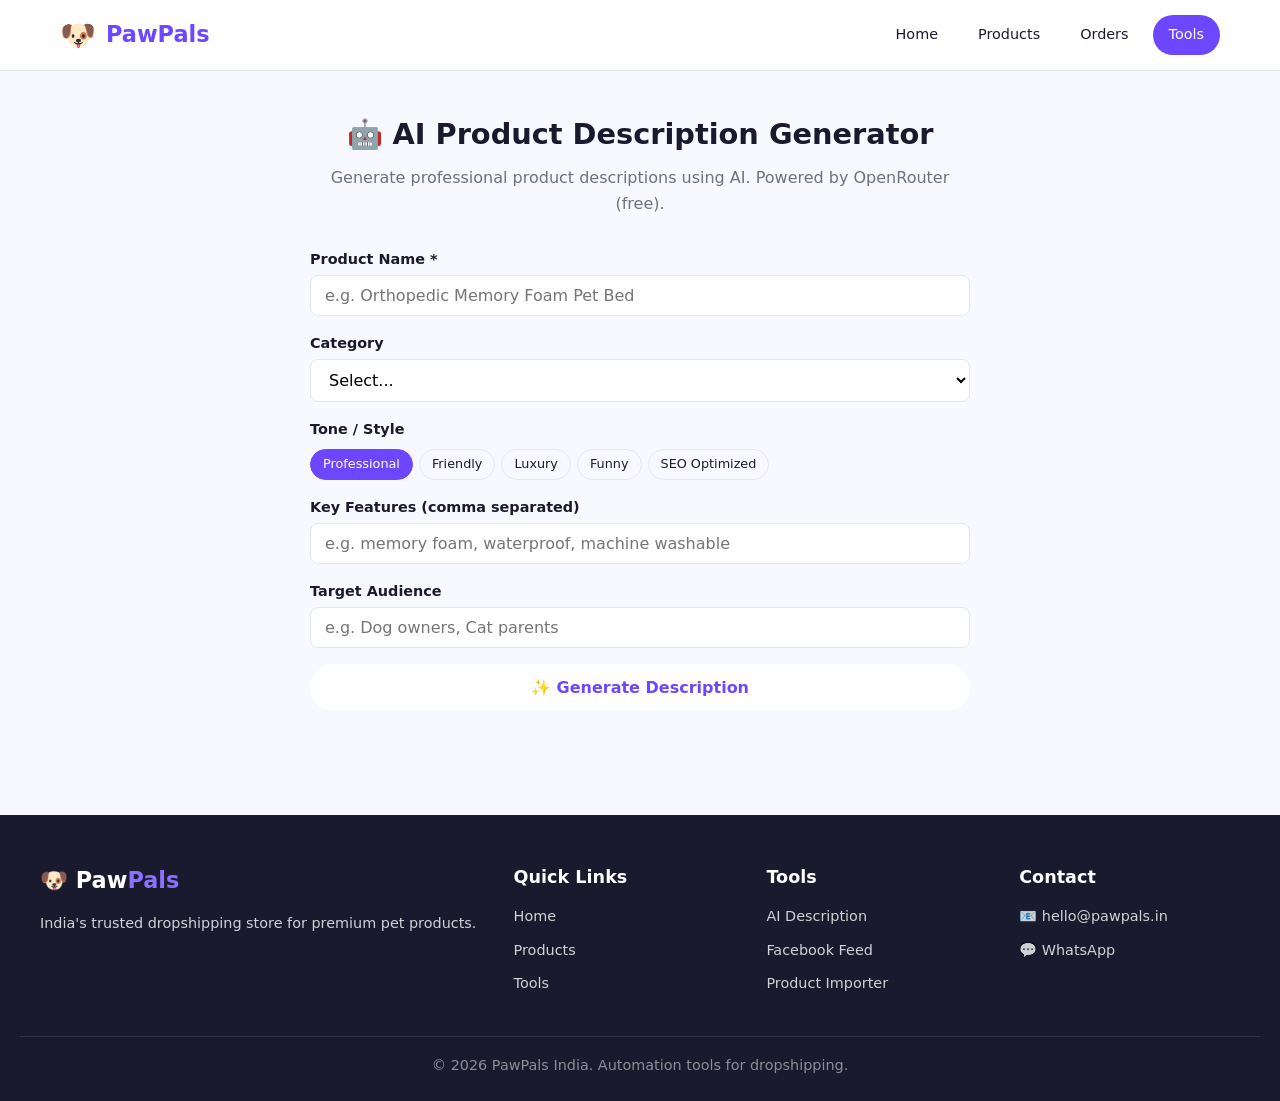
==== tools/ai-description.html @ b2e43c6f "Add full automation suite: AI desc generator, FB feed, order auto-forwarding, bulk product importer," ====
<!DOCTYPE html>
<html lang="en">
<head>
<meta charset="UTF-8">
<meta name="viewport" content="width=device-width, initial-scale=1.0">
<title>AI Product Description Generator — PawPals Tools</title>
<link rel="stylesheet" href="../css/style.css">
<style>
.tool-container { max-width: 700px; margin: 0 auto; padding: 40px 20px; }
.form-group { margin-bottom: 16px; }
.form-group label { display: block; font-weight: 600; margin-bottom: 4px; font-size: 0.9rem; }
.form-group input, .form-group textarea, .form-group select { width: 100%; padding: 10px 14px; border: 1px solid var(--border); border-radius: var(--radius-sm); outline: none; }
.form-group textarea { min-height: 100px; resize: vertical; }
.form-group input:focus, .form-group textarea:focus { border-color: var(--primary); }
.result-box { background: var(--bg-white); border: 1px solid var(--border); border-radius: var(--radius); padding: 20px; margin-top: 20px; white-space: pre-wrap; display: none; }
.tag-grid { display: flex; flex-wrap: wrap; gap: 6px; margin-top: 8px; }
.tag { background: var(--bg); padding: 4px 12px; border-radius: var(--radius-full); font-size: 0.8rem; cursor: pointer; border: 1px solid var(--border); }
.tag.selected { background: var(--primary); color: white; border-color: var(--primary); }
.features-list { display: flex; flex-wrap: wrap; gap: 6px; }
.features-list input { width: auto; margin-right: 4px; }
.tool-header { text-align: center; margin-bottom: 32px; }
.tool-header h1 { font-size: 1.8rem; font-weight: 800; margin-bottom: 8px; }
.tool-header p { color: var(--text-light); }
.loading { display: none; align-items: center; gap: 12px; padding: 16px; background: var(--bg); border-radius: var(--radius); margin-top: 16px; }
.usage-counter { font-size: 0.8rem; color: var(--text-muted); text-align: center; margin-top: 8px; }
.copy-btn { cursor: pointer; padding: 6px 16px; background: var(--bg); border-radius: var(--radius-sm); font-size: 0.85rem; }
.copy-btn:hover { background: var(--primary); color: white; }
</style>
</head>
<body>

<header class="header">
  <div class="header-inner">
    <a href="../index.html" class="logo"><span class="logo-icon">🐶</span><span>Paw<span>Pals</span></span></a>
    <nav class="nav">
      <a href="../index.html">Home</a>
      <a href="../products.html">Products</a>
      <a href="../orders.html">Orders</a>
      <a href="index.html" class="active">Tools</a>
    </nav>
    <button class="hamburger" aria-label="Menu"><span></span><span></span><span></span></button>
  </div>
</header>

<div class="tool-container">
  <div class="tool-header">
    <h1>🤖 AI Product Description Generator</h1>
    <p>Generate professional product descriptions using AI. Powered by OpenRouter (free).</p>
  </div>

  <div class="form-group">
    <label>Product Name *</label>
    <input type="text" id="prod-name" placeholder="e.g. Orthopedic Memory Foam Pet Bed" oninput="suggestions()">
  </div>

  <div class="form-group">
    <label>Category</label>
    <select id="prod-category">
      <option value="">Select...</option>
      <option>Toys</option><option>Bedding</option><option>Travel</option>
      <option>Feeders</option><option>Accessories</option><option>Furniture</option>
      <option>Grooming</option>
    </select>
  </div>

  <div class="form-group">
    <label>Tone / Style</label>
    <div class="tag-grid" id="tone-tags">
      <span class="tag selected" onclick="selectTone(this)">Professional</span>
      <span class="tag" onclick="selectTone(this)">Friendly</span>
      <span class="tag" onclick="selectTone(this)">Luxury</span>
      <span class="tag" onclick="selectTone(this)">Funny</span>
      <span class="tag" onclick="selectTone(this)">SEO Optimized</span>
    </div>
  </div>

  <div class="form-group">
    <label>Key Features (comma separated)</label>
    <input type="text" id="prod-features" placeholder="e.g. memory foam, waterproof, machine washable" list="feature-suggestions">
    <datalist id="feature-suggestions">
      <option value="Waterproof"><option value="Machine washable"><option value="Non-toxic">
      <option value="Durable"><option value="Lightweight"><option value="Adjustable">
      <option value="Breathable"><option value="Eco-friendly"><option value="Portable">
    </datalist>
  </div>

  <div class="form-group">
    <label>Target Audience</label>
    <input type="text" id="prod-audience" placeholder="e.g. Dog owners, Cat parents">
  </div>

  <button class="btn btn-primary" onclick="generateDescription()" style="width:100%;justify-content:center;">✨ Generate Description</button>

  <div class="loading" id="loading">
    <span class="spinner"></span> Generating with AI...
  </div>

  <div class="result-box" id="result">
    <div style="display:flex;justify-content:space-between;align-items:center;margin-bottom:8px;">
      <strong>Generated Description</strong>
      <button class="copy-btn" onclick="copyResult()">📋 Copy</button>
    </div>
    <div id="result-content"></div>
  </div>
</div>

<footer class="footer">
  <div class="footer-inner">
    <div><div class="logo-text">🐶 Paw<span>Pals</span></div><p style="margin-top:12px;">India's trusted dropshipping store for premium pet products.</p></div>
    <div><h3>Quick Links</h3><ul><li><a href="../index.html">Home</a></li><li><a href="../products.html">Products</a></li><li><a href="index.html">Tools</a></li></ul></div>
    <div><h3>Tools</h3><ul><li><a href="ai-description.html">AI Description</a></li><li><a href="facebook-feed.html">Facebook Feed</a></li><li><a href="product-importer.html">Product Importer</a></li></ul></div>
    <div><h3>Contact</h3><ul><li><a href="#">📧 hello@pawpals.in</a></li><li><a href="#">💬 WhatsApp</a></li></ul></div>
  </div>
  <div class="footer-bottom"><p>© 2026 PawPals India. Automation tools for dropshipping.</p></div>
</footer>

<script src="../js/data.js"></script>
<script>
let selectedTone = 'Professional';

function selectTone(el) {
  document.querySelectorAll('.tag').forEach(t => t.classList.remove('selected'));
  el.classList.add('selected');
  selectedTone = el.textContent;
}

let usageCount = parseInt(localStorage.getItem('ai_desc_count') || '0');

async function generateDescription() {
  const name = document.getElementById('prod-name').value.trim();
  const category = document.getElementById('prod-category').value;
  const features = document.getElementById('prod-features').value.trim();
  const audience = document.getElementById('prod-audience').value.trim();

  if (!name) { showToast('Please enter a product name', 'error'); return; }

  document.getElementById('loading').style.display = 'flex';
  document.getElementById('result').style.display = 'none';

  const prompt = `You are an expert ecommerce copywriter for pet products. Generate a complete product listing for:

Product: ${name}
Category: ${category || 'General'}
Key Features: ${features || 'Various features'}
Target Audience: ${audience || 'Pet owners'}
Tone: ${selectedTone}

Respond ONLY with valid JSON:
{
  "short_description": "1-2 sentence summary for product grid (max 120 chars)",
  "long_description": "Full 3-4 sentence product description highlighting benefits",
  "bullet_points": ["Benefit 1", "Benefit 2", "Benefit 3", "Benefit 4", "Benefit 5"],
  "seo_title": "SEO-optimized product title (max 60 chars)",
  "seo_keywords": ["keyword1", "keyword2", "keyword3"]
}`;

  const body = JSON.stringify({
    model: 'meta-llama/llama-3.1-8b-instruct',
    messages: [{ role: 'user', content: prompt }],
    max_tokens: 1000,
    temperature: 0.7
  });

  try {
    const options = { method: 'POST', headers: { 'Content-Type': 'application/json' }, body };
    const resp = await fetch('https://openrouter.ai/api/v1/chat/completions', options);
    const data = await resp.json();
    const content = data.choices?.[0]?.message?.content || '';

    let parsed;
    try {
      const cleaned = content.replace(/^```(?:json)?\s*|```$/g, '').trim();
      parsed = JSON.parse(cleaned);
    } catch(e) {
      parsed = { long_description: content, bullet_points: [] };
    }

    usageCount++;
    localStorage.setItem('ai_desc_count', String(usageCount));

    const resultDiv = document.getElementById('result');
    const contentDiv = document.getElementById('result-content');
    contentDiv.innerHTML = `
      <p><strong>📝 Short Description:</strong><br>${parsed.short_description || parsed.long_description || ''}</p>
      <hr style="margin:12px 0;border-color:var(--border);">
      <p><strong>📄 Long Description:</strong><br>${parsed.long_description || ''}</p>
      ${parsed.bullet_points ? `
        <hr style="margin:12px 0;border-color:var(--border);">
        <strong>✨ Key Benefits:</strong><ul style="margin-top:8px;padding-left:20px;">
          ${parsed.bullet_points.map(b => `<li>${b}</li>`).join('')}
        </ul>` : ''}
      ${parsed.seo_title ? `
        <hr style="margin:12px 0;border-color:var(--border);">
        <p><strong>🔍 SEO Title:</strong> ${parsed.seo_title}</p>` : ''}
      ${parsed.seo_keywords ? `
        <p><strong>🏷️ SEO Keywords:</strong> ${parsed.seo_keywords.join(', ')}</p>` : ''}
    `;
    resultDiv.style.display = 'block';
    showToast('Description generated! 🎉', 'success');
  } catch(err) {
    showToast('Failed to generate. OpenRouter might be down.', 'error');
  } finally {
    document.getElementById('loading').style.display = 'none';
  }
}

function copyResult() {
  const text = document.getElementById('result-content').innerText;
  navigator.clipboard.writeText(text).then(() => showToast('Copied! 📋', 'success'));
}
</script>
</body>
</html>
---- css/style.css ----
:root {
  --primary: #6C47FF;
  --primary-dark: #5435CC;
  --primary-light: #8B6FFF;
  --secondary: #FF6B6B;
  --accent: #FFD93D;
  --bg: #F8F9FE;
  --bg-white: #FFFFFF;
  --text: #1A1A2E;
  --text-light: #6B7280;
  --text-muted: #9CA3AF;
  --border: #E5E7EB;
  --success: #10B981;
  --warning: #F59E0B;
  --danger: #EF4444;
  --shadow: 0 1px 3px rgba(0,0,0,0.08), 0 1px 2px rgba(0,0,0,0.06);
  --shadow-md: 0 4px 6px rgba(0,0,0,0.07), 0 2px 4px rgba(0,0,0,0.06);
  --shadow-lg: 0 10px 15px rgba(0,0,0,0.1), 0 4px 6px rgba(0,0,0,0.05);
  --radius: 12px;
  --radius-sm: 8px;
  --radius-full: 9999px;
  --font: 'Segoe UI', system-ui, -apple-system, sans-serif;
}

*, *::before, *::after { box-sizing: border-box; margin: 0; padding: 0; }
html { scroll-behavior: smooth; }
body { font-family: var(--font); background: var(--bg); color: var(--text); line-height: 1.6; }
a { color: inherit; text-decoration: none; }
img { max-width: 100%; display: block; }
button { cursor: pointer; border: none; font-family: inherit; }
input, textarea, select { font-family: inherit; font-size: inherit; }

/* Header */
.header {
  background: var(--bg-white);
  border-bottom: 1px solid var(--border);
  position: sticky;
  top: 0;
  z-index: 100;
}
.header-inner {
  max-width: 1200px;
  margin: 0 auto;
  padding: 0 20px;
  display: flex;
  align-items: center;
  justify-content: space-between;
  height: 70px;
}
.logo { display: flex; align-items: center; gap: 10px; font-size: 1.4rem; font-weight: 800; }
.logo span { color: var(--primary); }
.logo-icon { font-size: 1.8rem; }
.nav { display: flex; align-items: center; gap: 8px; }
.nav a {
  padding: 8px 16px;
  border-radius: var(--radius-full);
  font-size: 0.9rem;
  font-weight: 500;
  transition: all 0.2s;
}
.nav a:hover, .nav a.active { background: var(--primary); color: white; }
.cart-icon {
  position: relative;
  padding: 10px;
  font-size: 1.3rem;
  background: var(--bg);
  border-radius: 50%;
  display: flex;
  align-items: center;
  justify-content: center;
  transition: all 0.2s;
}
.cart-icon:hover { background: var(--primary); color: white; }
.cart-count {
  position: absolute;
  top: -4px;
  right: -4px;
  background: var(--secondary);
  color: white;
  font-size: 0.7rem;
  font-weight: 700;
  width: 20px;
  height: 20px;
  border-radius: 50%;
  display: flex;
  align-items: center;
  justify-content: center;
}
.hamburger { display: none; flex-direction: column; gap: 4px; background: none; padding: 8px; }
.hamburger span { width: 24px; height: 2.5px; background: var(--text); border-radius: 2px; transition: 0.3s; }

/* Hero */
.hero {
  background: linear-gradient(135deg, #6C47FF 0%, #FF6B6B 100%);
  color: white;
  padding: 80px 20px;
  text-align: center;
  position: relative;
  overflow: hidden;
}
.hero::before {
  content: '';
  position: absolute;
  top: -50%;
  left: -50%;
  width: 200%;
  height: 200%;
  background: radial-gradient(circle, rgba(255,255,255,0.05) 1px, transparent 1px);
  background-size: 30px 30px;
  animation: float 20s linear infinite;
}
@keyframes float { 0% { transform: translate(0,0); } 100% { transform: translate(-30px,-30px); } }
.hero-content { position: relative; z-index: 1; max-width: 700px; margin: 0 auto; }
.hero h1 { font-size: 2.8rem; font-weight: 900; margin-bottom: 16px; line-height: 1.2; }
.hero p { font-size: 1.15rem; opacity: 0.9; margin-bottom: 32px; line-height: 1.7; }
.hero-buttons { display: flex; gap: 12px; justify-content: center; flex-wrap: wrap; }

.btn {
  display: inline-flex;
  align-items: center;
  gap: 8px;
  padding: 14px 32px;
  border-radius: var(--radius-full);
  font-weight: 600;
  font-size: 1rem;
  transition: all 0.25s;
}
.btn-primary { background: var(--bg-white); color: var(--primary); }
.btn-primary:hover { transform: translateY(-2px); box-shadow: var(--shadow-lg); }
.btn-outline { background: transparent; color: white; border: 2px solid rgba(255,255,255,0.3); }
.btn-outline:hover { border-color: white; background: rgba(255,255,255,0.1); }
.btn-secondary { background: var(--primary); color: white; }
.btn-secondary:hover { background: var(--primary-dark); transform: translateY(-2px); box-shadow: var(--shadow-lg); }
.btn-danger { background: var(--danger); color: white; }
.btn-danger:hover { background: #DC2626; }
.btn-sm { padding: 8px 20px; font-size: 0.85rem; }

/* Features strip */
.features-strip {
  background: var(--bg-white);
  border-bottom: 1px solid var(--border);
  padding: 20px 0;
}
.features-strip-inner {
  max-width: 1200px;
  margin: 0 auto;
  padding: 0 20px;
  display: grid;
  grid-template-columns: repeat(4, 1fr);
  gap: 20px;
}
.feature-item {
  display: flex;
  align-items: center;
  gap: 12px;
  padding: 8px;
}
.feature-icon { font-size: 1.8rem; }
.feature-text h4 { font-size: 0.9rem; font-weight: 700; }
.feature-text p { font-size: 0.8rem; color: var(--text-light); }

/* Sections */
.section { padding: 64px 20px; }
.section-inner { max-width: 1200px; margin: 0 auto; }
.section-header { text-align: center; margin-bottom: 40px; }
.section-header h2 { font-size: 2rem; font-weight: 800; margin-bottom: 8px; }
.section-header p { color: var(--text-light); font-size: 1.05rem; }

/* Categories grid */
.categories-grid {
  display: grid;
  grid-template-columns: repeat(auto-fill, minmax(130px, 1fr));
  gap: 12px;
}
.category-card {
  background: var(--bg-white);
  border: 1px solid var(--border);
  border-radius: var(--radius);
  padding: 20px 12px;
  text-align: center;
  transition: all 0.25s;
  cursor: pointer;
}
.category-card:hover { transform: translateY(-3px); box-shadow: var(--shadow-md); border-color: var(--primary); }
.category-card.active { border-color: var(--primary); background: rgba(108,71,255,0.05); }
.category-icon { font-size: 2rem; margin-bottom: 8px; }
.category-card h4 { font-size: 0.85rem; font-weight: 600; }
.category-card p { font-size: 0.75rem; color: var(--text-light); }

/* Products grid */
.products-grid {
  display: grid;
  grid-template-columns: repeat(auto-fill, minmax(270px, 1fr));
  gap: 20px;
}
.product-card {
  background: var(--bg-white);
  border: 1px solid var(--border);
  border-radius: var(--radius);
  overflow: hidden;
  transition: all 0.3s;
  display: flex;
  flex-direction: column;
}
.product-card:hover { transform: translateY(-4px); box-shadow: var(--shadow-lg); }
.product-image-wrap {
  position: relative;
  aspect-ratio: 1;
  background: #F3F4F6;
  overflow: hidden;
}
.product-image-wrap img {
  width: 100%;
  height: 100%;
  object-fit: cover;
  transition: transform 0.3s;
}
.product-card:hover .product-image-wrap img { transform: scale(1.05); }
.product-badge {
  position: absolute;
  top: 12px;
  left: 12px;
  background: var(--primary);
  color: white;
  padding: 4px 12px;
  border-radius: var(--radius-full);
  font-size: 0.75rem;
  font-weight: 600;
}
.product-badge.hot { background: var(--secondary); }
.product-badge.sale { background: var(--accent); color: var(--text); }
.product-badge.premium { background: linear-gradient(135deg, #FFD93D, #FF6B6B); color: white; }
.product-info { padding: 16px; flex: 1; display: flex; flex-direction: column; }
.product-category { font-size: 0.75rem; color: var(--primary); font-weight: 600; text-transform: uppercase; letter-spacing: 0.5px; }
.product-name { font-size: 1rem; font-weight: 700; margin: 4px 0 8px; display: -webkit-box; -webkit-line-clamp: 2; -webkit-box-orient: vertical; overflow: hidden; }
.product-rating { display: flex; align-items: center; gap: 6px; font-size: 0.85rem; margin-bottom: 8px; }
.product-rating span { color: var(--text-light); }
.product-price { display: flex; align-items: center; gap: 8px; margin-bottom: 12px; }
.current-price { font-size: 1.2rem; font-weight: 800; color: var(--primary); }
.original-price { font-size: 0.9rem; color: var(--text-muted); text-decoration: line-through; }
.discount { font-size: 0.8rem; color: var(--success); font-weight: 600; }
.product-actions { margin-top: auto; display: flex; gap: 8px; }
.product-actions .btn { flex: 1; justify-content: center; padding: 10px 16px; font-size: 0.85rem; }
.btn-add-cart { background: var(--primary); color: white; }
.btn-add-cart:hover { background: var(--primary-dark); }
.btn-view { background: var(--bg); color: var(--text); }
.btn-view:hover { background: var(--border); }

/* Search & Filter bar */
.filter-bar {
  display: flex;
  gap: 12px;
  margin-bottom: 24px;
  flex-wrap: wrap;
  align-items: center;
}
.search-box {
  flex: 1;
  min-width: 200px;
  display: flex;
  align-items: center;
  background: var(--bg-white);
  border: 1px solid var(--border);
  border-radius: var(--radius-full);
  padding: 0 16px;
}
.search-box input {
  flex: 1;
  padding: 12px 8px;
  border: none;
  outline: none;
  background: transparent;
}
.search-box span { font-size: 1.2rem; color: var(--text-light); }
.sort-select {
  padding: 12px 16px;
  border: 1px solid var(--border);
  border-radius: var(--radius-full);
  background: var(--bg-white);
  outline: none;
  min-width: 150px;
}

/* Product Detail */
.product-detail {
  max-width: 1100px;
  margin: 0 auto;
  padding: 40px 20px;
  display: grid;
  grid-template-columns: 1fr 1fr;
  gap: 40px;
}
.detail-image { border-radius: var(--radius); overflow: hidden; aspect-ratio: 1; background: #F3F4F6; }
.detail-image img { width: 100%; height: 100%; object-fit: cover; }
.detail-info h1 { font-size: 1.8rem; font-weight: 800; margin-bottom: 8px; }
.detail-category { text-transform: uppercase; font-size: 0.8rem; color: var(--primary); font-weight: 600; letter-spacing: 0.5px; }
.detail-rating { display: flex; align-items: center; gap: 8px; margin: 8px 0 16px; }
.detail-price { margin: 16px 0; }
.detail-price .current-price { font-size: 2rem; }
.detail-desc { color: var(--text-light); line-height: 1.8; margin-bottom: 20px; }
.detail-features { list-style: none; margin-bottom: 24px; }
.detail-features li { padding: 8px 0; display: flex; align-items: center; gap: 8px; }
.detail-features li::before { content: '✅'; font-size: 0.9rem; }
.detail-actions { display: flex; gap: 12px; flex-wrap: wrap; }

/* Cart Page */
.cart-page { max-width: 1000px; margin: 0 auto; padding: 40px 20px; }
.cart-page h1 { font-size: 1.8rem; font-weight: 800; margin-bottom: 24px; display: flex; align-items: center; gap: 12px; }
.cart-items { display: flex; flex-direction: column; gap: 16px; }
.cart-item {
  display: grid;
  grid-template-columns: 100px 1fr auto;
  gap: 16px;
  background: var(--bg-white);
  border: 1px solid var(--border);
  border-radius: var(--radius);
  padding: 16px;
  align-items: center;
}
.cart-item-image { width: 100px; height: 100px; border-radius: var(--radius-sm); overflow: hidden; background: #F3F4F6; }
.cart-item-image img { width: 100%; height: 100%; object-fit: cover; }
.cart-item-info h3 { font-size: 1rem; font-weight: 700; }
.cart-item-info p { font-size: 0.85rem; color: var(--text-light); }
.cart-item-price { font-weight: 700; color: var(--primary); font-size: 1.1rem; }
.cart-item-qty { display: flex; align-items: center; gap: 8px; margin-top: 8px; }
.qty-btn {
  width: 32px; height: 32px;
  border-radius: 50%;
  background: var(--bg);
  display: flex;
  align-items: center;
  justify-content: center;
  font-weight: 700;
  transition: all 0.2s;
}
.qty-btn:hover { background: var(--primary); color: white; }
.cart-item-total { text-align: right; }
.cart-item-total .price { font-size: 1.2rem; font-weight: 800; }
.cart-item-total .remove { font-size: 0.8rem; color: var(--danger); cursor: pointer; margin-top: 4px; display: inline-block; }
.cart-summary {
  background: var(--bg-white);
  border: 1px solid var(--border);
  border-radius: var(--radius);
  padding: 24px;
  margin-top: 24px;
}
.cart-summary-row { display: flex; justify-content: space-between; padding: 8px 0; }
.cart-summary-row.total { border-top: 2px solid var(--border); margin-top: 8px; padding-top: 16px; font-weight: 800; font-size: 1.2rem; }
.cart-empty { text-align: center; padding: 60px 20px; }
.cart-empty h2 { font-size: 1.5rem; margin-bottom: 8px; }
.cart-empty p { color: var(--text-light); margin-bottom: 24px; }

/* Checkout */
.checkout-page { max-width: 800px; margin: 0 auto; padding: 40px 20px; }
.checkout-page h1 { font-size: 1.8rem; font-weight: 800; margin-bottom: 24px; }
.form-group { margin-bottom: 16px; }
.form-group label { display: block; font-weight: 600; margin-bottom: 6px; font-size: 0.9rem; }
.form-group input, .form-group textarea, .form-group select {
  width: 100%;
  padding: 12px 16px;
  border: 1px solid var(--border);
  border-radius: var(--radius-sm);
  outline: none;
  transition: border 0.2s;
  background: var(--bg-white);
}
.form-group input:focus, .form-group textarea:focus { border-color: var(--primary); box-shadow: 0 0 0 3px rgba(108,71,255,0.1); }
.form-row { display: grid; grid-template-columns: 1fr 1fr; gap: 16px; }
.order-summary-card { background: var(--bg-white); border: 1px solid var(--border); border-radius: var(--radius); padding: 20px; margin-top: 24px; }
.order-summary-card h3 { font-size: 1.1rem; font-weight: 700; margin-bottom: 12px; }
.order-item { display: flex; justify-content: space-between; padding: 6px 0; font-size: 0.9rem; }

/* About / Contact */
.page-content { max-width: 800px; margin: 0 auto; padding: 40px 20px; }
.page-content h1 { font-size: 2rem; font-weight: 800; margin-bottom: 16px; }
.page-content p { color: var(--text-light); line-height: 1.8; margin-bottom: 16px; }
.contact-methods { display: grid; grid-template-columns: repeat(auto-fill, minmax(200px, 1fr)); gap: 16px; margin-top: 24px; }
.contact-card { background: var(--bg-white); border: 1px solid var(--border); border-radius: var(--radius); padding: 20px; text-align: center; }
.contact-card .icon { font-size: 2rem; margin-bottom: 8px; }
.contact-card h4 { font-weight: 700; margin-bottom: 4px; }
.contact-card p { font-size: 0.85rem; margin: 0; }

/* Testimonials */
.testimonials-grid {
  display: grid;
  grid-template-columns: repeat(auto-fill, minmax(280px, 1fr));
  gap: 20px;
}
.testimonial-card {
  background: var(--bg-white);
  border: 1px solid var(--border);
  border-radius: var(--radius);
  padding: 24px;
}
.testimonial-stars { color: var(--accent); font-size: 1.1rem; margin-bottom: 8px; }
.testimonial-text { color: var(--text-light); font-style: italic; margin-bottom: 12px; line-height: 1.7; }
.testimonial-author { font-weight: 700; font-size: 0.9rem; }
.testimonial-product { font-size: 0.8rem; color: var(--text-muted); }

/* Footer */
.footer {
  background: #1A1A2E;
  color: rgba(255,255,255,0.8);
  padding: 48px 20px 24px;
  margin-top: 64px;
}
.footer-inner {
  max-width: 1200px;
  margin: 0 auto;
  display: grid;
  grid-template-columns: 2fr 1fr 1fr 1fr;
  gap: 32px;
}
.footer h3 { color: white; font-size: 1.1rem; font-weight: 700; margin-bottom: 12px; }
.footer p { font-size: 0.9rem; line-height: 1.7; }
.footer ul { list-style: none; }
.footer ul li { margin-bottom: 8px; }
.footer ul li a { font-size: 0.9rem; transition: color 0.2s; }
.footer ul li a:hover { color: white; }
.footer-bottom {
  border-top: 1px solid rgba(255,255,255,0.1);
  margin-top: 32px;
  padding-top: 16px;
  text-align: center;
  font-size: 0.85rem;
  color: rgba(255,255,255,0.5);
}
.footer .logo-text { font-size: 1.4rem; font-weight: 800; color: white; }
.footer .logo-text span { color: var(--primary-light); }

/* Toast */
.toast {
  position: fixed;
  bottom: 24px;
  right: 24px;
  background: var(--text);
  color: white;
  padding: 16px 24px;
  border-radius: var(--radius);
  box-shadow: var(--shadow-lg);
  z-index: 1000;
  transform: translateY(100px);
  opacity: 0;
  transition: all 0.3s;
  max-width: 350px;
}
.toast.show { transform: translateY(0); opacity: 1; }
.toast.success { background: var(--success); }
.toast.error { background: var(--danger); }

/* Breadcrumb */
.breadcrumb {
  max-width: 1200px;
  margin: 0 auto;
  padding: 16px 20px 0;
  font-size: 0.85rem;
  color: var(--text-light);
}
.breadcrumb a { color: var(--primary); }
.breadcrumb span { margin: 0 6px; }

/* Notification Bell */
.notification-bar {
  background: var(--accent);
  color: var(--text);
  text-align: center;
  padding: 10px;
  font-size: 0.85rem;
  font-weight: 600;
}

/* Modal */
.modal-overlay {
  position: fixed;
  top: 0; left: 0; width: 100%; height: 100%;
  background: rgba(0,0,0,0.5);
  z-index: 200;
  display: none;
  align-items: center;
  justify-content: center;
}
.modal-overlay.show { display: flex; }
.modal {
  background: var(--bg-white);
  border-radius: var(--radius);
  padding: 32px;
  max-width: 500px;
  width: 90%;
  max-height: 80vh;
  overflow-y: auto;
}
.modal h2 { font-size: 1.3rem; font-weight: 700; margin-bottom: 16px; }
.modal-close {
  float: right;
  background: none;
  font-size: 1.5rem;
  color: var(--text-light);
}
.modal textarea {
  width: 100%;
  min-height: 150px;
  padding: 12px;
  border: 1px solid var(--border);
  border-radius: var(--radius-sm);
  margin-bottom: 16px;
  resize: vertical;
}

/* Spinner */
.spinner {
  width: 24px;
  height: 24px;
  border: 3px solid var(--border);
  border-top: 3px solid var(--primary);
  border-radius: 50%;
  animation: spin 0.8s linear infinite;
  display: inline-block;
}
@keyframes spin { 0% { transform: rotate(0deg); } 100% { transform: rotate(360deg); } }

/* Success page */
.success-page { text-align: center; padding: 80px 20px; max-width: 600px; margin: 0 auto; }
.success-icon { font-size: 4rem; margin-bottom: 16px; }
.success-page h1 { font-size: 2rem; font-weight: 800; margin-bottom: 8px; }
.success-page p { color: var(--text-light); margin-bottom: 24px; }

/* Loading skeleton */
.skeleton { background: linear-gradient(90deg, #F3F4F6 25%, #E5E7EB 50%, #F3F4F6 75%); background-size: 200% 100%; animation: shimmer 1.5s infinite; border-radius: var(--radius-sm); }
@keyframes shimmer { 0% { background-position: 200% 0; } 100% { background-position: -200% 0; } }

/* Responsive */
@media (max-width: 768px) {
  .nav { display: none; }
  .nav.open { display: flex; flex-direction: column; position: absolute; top: 70px; left: 0; width: 100%; background: var(--bg-white); padding: 16px; border-bottom: 1px solid var(--border); box-shadow: var(--shadow-md); }
  .hamburger { display: flex; }
  .hero h1 { font-size: 1.8rem; }
  .hero p { font-size: 1rem; }
  .features-strip-inner { grid-template-columns: repeat(2, 1fr); }
  .product-detail { grid-template-columns: 1fr; }
  .form-row { grid-template-columns: 1fr; }
  .footer-inner { grid-template-columns: 1fr 1fr; }
  .products-grid { grid-template-columns: repeat(auto-fill, minmax(160px, 1fr)); }
  .cart-item { grid-template-columns: 80px 1fr; }
  .header-inner { padding: 0 16px; }
}

@media (max-width: 480px) {
  .hero h1 { font-size: 1.5rem; }
  .hero { padding: 48px 16px; }
  .hero-buttons { flex-direction: column; }
  .hero-buttons .btn { width: 100%; justify-content: center; }
  .features-strip-inner { grid-template-columns: 1fr 1fr; gap: 12px; }
  .feature-item { flex-direction: column; text-align: center; }
  .footer-inner { grid-template-columns: 1fr; }
  .products-grid { grid-template-columns: 1fr 1fr; gap: 12px; }
  .product-info { padding: 12px; }
  .product-name { font-size: 0.85rem; }
  .current-price { font-size: 1rem; }
  .section { padding: 40px 16px; }
}
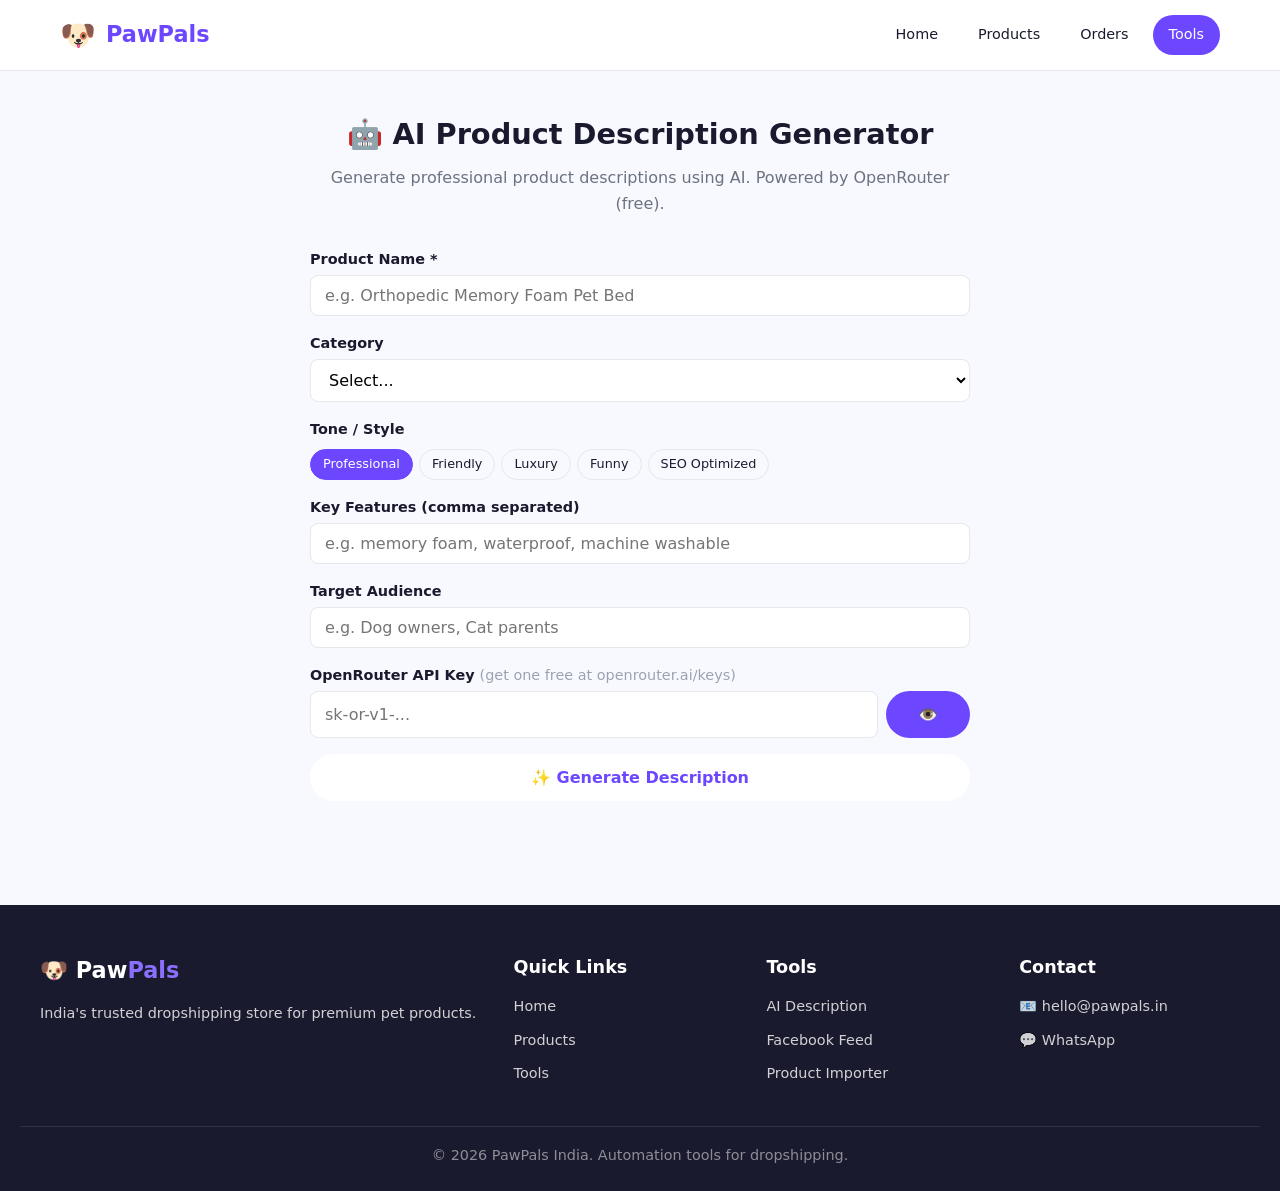
==== commit 87194db5: "Fix AI description generator: add API key input field, robust JSON parsing" ====
--- a/tools/ai-description.html
+++ b/tools/ai-description.html
@@ -89,6 +89,14 @@
     <input type="text" id="prod-audience" placeholder="e.g. Dog owners, Cat parents">
   </div>
 
+  <div class="form-group">
+    <label>OpenRouter API Key <span style="font-weight:400;color:var(--text-muted);">(get one free at <a href="https://openrouter.ai/keys" target="_blank">openrouter.ai/keys</a>)</span></label>
+    <div style="display:flex;gap:8px;">
+      <input type="password" id="api-key" placeholder="sk-or-v1-..." style="flex:1;">
+      <button class="btn btn-secondary" onclick="document.getElementById('api-key').type=document.getElementById('api-key').type==='password'?'text':'password'" style="white-space:nowrap;">👁️</button>
+    </div>
+  </div>
+
   <button class="btn btn-primary" onclick="generateDescription()" style="width:100%;justify-content:center;">✨ Generate Description</button>
 
   <div class="loading" id="loading">
@@ -126,13 +134,28 @@
 
 let usageCount = parseInt(localStorage.getItem('ai_desc_count') || '0');
 
+function getApiKey() {
+  const input = document.getElementById('api-key');
+  let key = input.value.trim();
+  if (!key) key = localStorage.getItem('openrouter_key') || '';
+  if (key) localStorage.setItem('openrouter_key', key);
+  return key;
+}
+
+document.addEventListener('DOMContentLoaded', () => {
+  const saved = localStorage.getItem('openrouter_key') || '';
+  if (saved) document.getElementById('api-key').value = saved;
+});
+
 async function generateDescription() {
   const name = document.getElementById('prod-name').value.trim();
   const category = document.getElementById('prod-category').value;
   const features = document.getElementById('prod-features').value.trim();
   const audience = document.getElementById('prod-audience').value.trim();
+  const apiKey = getApiKey();
 
   if (!name) { showToast('Please enter a product name', 'error'); return; }
+  if (!apiKey) { showToast('Please enter your OpenRouter API key', 'error'); return; }
 
   document.getElementById('loading').style.display = 'flex';
   document.getElementById('result').style.display = 'none';
@@ -162,15 +185,20 @@
   });
 
   try {
-    const options = { method: 'POST', headers: { 'Content-Type': 'application/json' }, body };
+    const options = { method: 'POST', headers: { 'Content-Type': 'application/json', 'Authorization': `Bearer ${apiKey}` }, body };
     const resp = await fetch('https://openrouter.ai/api/v1/chat/completions', options);
+    if (!resp.ok) throw new Error(`HTTP ${resp.status}`);
     const data = await resp.json();
     const content = data.choices?.[0]?.message?.content || '';
+    if (!content) throw new Error('AI response empty');
 
     let parsed;
     try {
       const cleaned = content.replace(/^```(?:json)?\s*|```$/g, '').trim();
-      parsed = JSON.parse(cleaned);
+      const braceIdx = cleaned.indexOf('{');
+      const endBrace = cleaned.lastIndexOf('}');
+      const jsonStr = braceIdx >= 0 && endBrace > braceIdx ? cleaned.slice(braceIdx, endBrace + 1) : cleaned;
+      parsed = JSON.parse(jsonStr);
     } catch(e) {
       parsed = { long_description: content, bullet_points: [] };
     }
